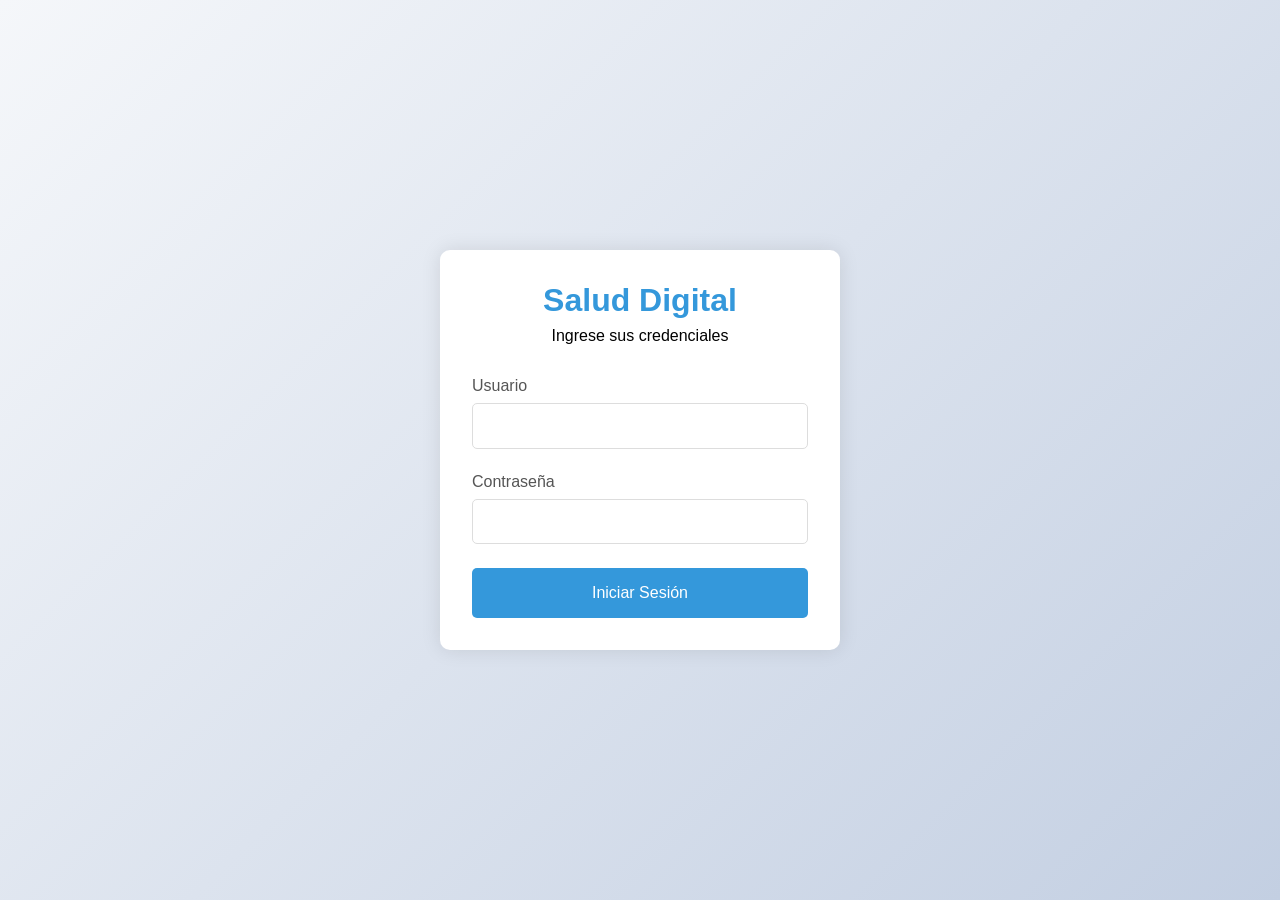
==== SaludDigital.WebApi/wwwroot/index.html @ 08c8d12f "ok" ====
﻿<!DOCTYPE html>
<html lang="es">
<head>
    <meta charset="UTF-8">
    <meta name="viewport" content="width=device-width, initial-scale=1.0">
    <title>Salud Digital - Login</title>
    <style>
        :root {
            --primary-color: #3498db;
            --error-color: #e74c3c;
            --success-color: #2ecc71;
        }

        * {
            margin: 0;
            padding: 0;
            box-sizing: border-box;
        }

        body {
            font-family: 'Segoe UI', Tahoma, Geneva, Verdana, sans-serif;
            background: linear-gradient(135deg, #f5f7fa 0%, #c3cfe2 100%);
            height: 100vh;
            display: flex;
            align-items: center;
            justify-content: center;
        }

        .login-container {
            background: white;
            padding: 2rem;
            border-radius: 10px;
            box-shadow: 0 0 20px rgba(0, 0, 0, 0.1);
            width: 100%;
            max-width: 400px;
        }

        .login-header {
            text-align: center;
            margin-bottom: 2rem;
        }

            .login-header h1 {
                color: var(--primary-color);
                font-size: 2rem;
                margin-bottom: 0.5rem;
            }

        .form-group {
            margin-bottom: 1.5rem;
        }

            .form-group label {
                display: block;
                margin-bottom: 0.5rem;
                color: #555;
            }

            .form-group input {
                width: 100%;
                padding: 0.8rem;
                border: 1px solid #ddd;
                border-radius: 5px;
                font-size: 1rem;
                transition: border-color 0.3s;
            }

                .form-group input:focus {
                    border-color: var(--primary-color);
                    outline: none;
                }

        .btn {
            width: 100%;
            padding: 1rem;
            background: var(--primary-color);
            color: white;
            border: none;
            border-radius: 5px;
            font-size: 1rem;
            cursor: pointer;
            transition: background 0.3s;
        }

            .btn:hover {
                background: #2980b9;
            }

        .message {
            padding: 0.75rem;
            border-radius: 4px;
            margin-bottom: 1rem;
            display: none;
        }

        #errorMessage {
            background-color: #fde8e8;
            color: var(--error-color);
            border: 1px solid #fbd5d5;
        }

        #successMessage {
            background-color: #def7ec;
            color: var(--success-color);
            border: 1px solid #bcf0da;
        }
    </style>
</head>
<body>
    <div class="login-container">
        <div class="login-header">
            <h1>Salud Digital</h1>
            <p>Ingrese sus credenciales</p>
        </div>

        <form id="loginForm">
            <div class="message" id="errorMessage"></div>
            <div class="message" id="successMessage"></div>

            <div class="form-group">
                <label for="username">Usuario</label>
                <input type="text" id="username" name="username" required>
            </div>

            <div class="form-group">
                <label for="password">Contraseña</label>
                <input type="password" id="password" name="password" required>
            </div>

            <button type="submit" class="btn">Iniciar Sesión</button>
        </form>
    </div>

    <script src="/js/sessionService.js"></script>
    <script src="/js/login.js"></script>
</body>
</html>
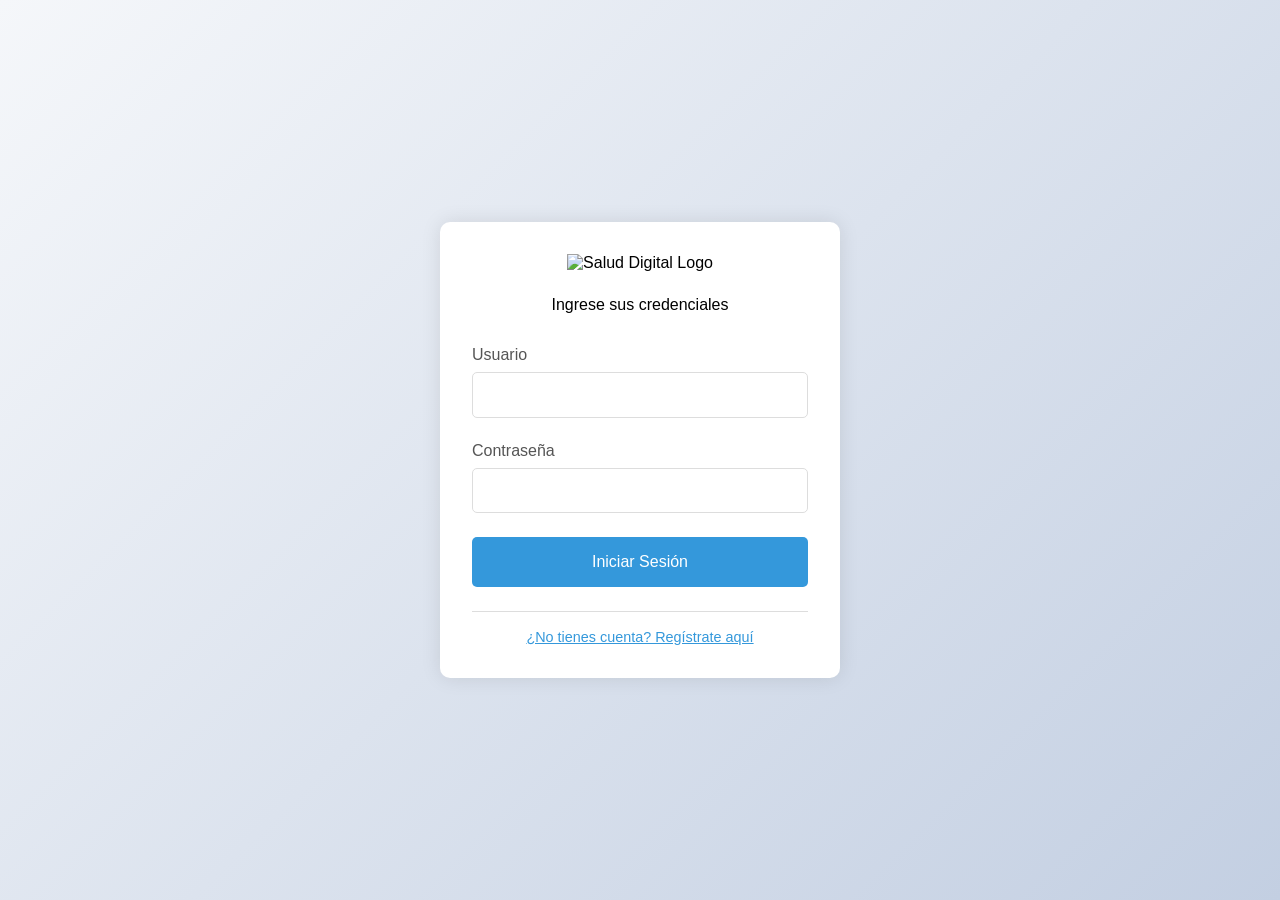
==== commit 8f959d84: "aa" ====
--- a/SaludDigital.WebApi/wwwroot/index.html
+++ b/SaludDigital.WebApi/wwwroot/index.html
@@ -40,11 +40,42 @@
             margin-bottom: 2rem;
         }
 
+        .login-header p {
+        color: var(--text-color);
+        font-size: 1rem;
+        margin-top: 0.5rem;
+        }
+        .login-logo {
+            width: 180px; /* O el tamaño que prefieras */
+            height: auto;
+            margin-bottom: 1rem;
+            object-fit: contain;
+        }
+
             .login-header h1 {
                 color: var(--primary-color);
                 font-size: 2rem;
                 margin-bottom: 0.5rem;
             }
+
+        .form-group select {
+            width: 100%;
+            padding: 8px 12px;
+            border: 1px solid #ddd;
+            border-radius: 4px;
+            font-size: 14px;
+            transition: border-color 0.3s;
+        }
+
+        .form-group select {
+            background-color: white;
+            cursor: pointer;
+            appearance: none;
+            background-image: url("data:image/svg+xml;charset=UTF-8,%3csvg xmlns='http://www.w3.org/2000/svg' viewBox='0 0 24 24' fill='none' stroke='currentColor' stroke-width='2' stroke-linecap='round' stroke-linejoin='round'%3e%3cpolyline points='6 9 12 15 18 9'%3e%3c/polyline%3e%3c/svg%3e");
+            background-repeat: no-repeat;
+            background-position: right 8px center;
+            background-size: 16px;
+        }
 
         .form-group {
             margin-bottom: 1.5rem;
@@ -104,34 +135,116 @@
             color: var(--success-color);
             border: 1px solid #bcf0da;
         }
+        .form-toggle {
+            text-align: center;
+            margin-top: 1rem;
+            padding-top: 1rem;
+            border-top: 1px solid #ddd;
+        }
+
+            .form-toggle button {
+                background: none;
+                border: none;
+                color: var(--primary-color);
+                cursor: pointer;
+                font-size: 0.9rem;
+                text-decoration: underline;
+            }
+
+                .form-toggle button:hover {
+                    color: #2980b9;
+                }
+
+        .form-container {
+            display: none;
+        }
+
+            .form-container.active {
+                display: block;
+            }
+
+        .password-requirements {
+            font-size: 0.8rem;
+            color: #666;
+            margin-top: 0.5rem;
+        }
+
+        .form-title {
+            text-align: center;
+            margin-bottom: 1.5rem;
+            color: var(--primary-color);
+        }
     </style>
 </head>
 <body>
     <div class="login-container">
+        <!-- Formulario de Login -->
+
         <div class="login-header">
-            <h1>Salud Digital</h1>
-            <p>Ingrese sus credenciales</p>
+            <img src="/src/logo.png" alt="Salud Digital Logo" class="login-logo">
+            <p id="formDescription">Ingrese sus credenciales</p>
         </div>
-
-        <form id="loginForm">
-            <div class="message" id="errorMessage"></div>
-            <div class="message" id="successMessage"></div>
-
-            <div class="form-group">
-                <label for="username">Usuario</label>
-                <input type="text" id="username" name="username" required>
-            </div>
-
-            <div class="form-group">
-                <label for="password">Contraseña</label>
-                <input type="password" id="password" name="password" required>
-            </div>
-
-            <button type="submit" class="btn">Iniciar Sesión</button>
-        </form>
-    </div>
+        <div id="sisas" class="form-container active">
+            <form id="loginForm" class="form-group">
+                <div class="message" id="errorMessage"></div>
+                <div class="message" id="successMessage"></div>
+                <div class="form-group">
+                    <label for="username">Usuario</label>
+                    <input type="text" id="username" name="username" required>
+                </div>
+                <div class="form-group">
+                    <label for="password">Contraseña</label>
+                    <input type="password" id="password" name="password" required>
+                </div>
+                <button type="submit" class="btn">Iniciar Sesión</button>
+            </form>
+            <div class="form-toggle">
+                <button type="button" onclick="toggleForm('register')">
+                    ¿No tienes cuenta? Regístrate aquí
+                </button>
+            </div>
+        </div>
+
+        <!-- Formulario de Registro -->
+        <div id="registerForm" class="form-container">
+            <div class="form-group">
+                <label for="regNombres">Nombres</label>
+                <input type="text" id="regNombres" required>
+            </div>
+            <div class="form-group">
+                <label for="regApellidos">Apellidos</label>
+                <input type="text" id="regApellidos" required>
+            </div>
+            <div class="form-group">
+                <label for="regSexo">Sexo</label>
+                <select id="regSexo" required>
+                    <option value="">Seleccionar</option>
+                    <option value="M">Masculino</option>
+                    <option value="F">Femenino</option>
+                    <option value="O">Otro</option>
+                </select>
+            </div>
+            <div class="form-group">
+                <label for="regUsername">Nombre de Usuario</label>
+                <input type="text" id="regUsername" required>
+            </div>
+            <div class="form-group">
+                <label for="regPassword">Contraseña</label>
+                <input type="password" id="regPassword" required>
+                <div class="password-requirements">
+                    La contraseña debe tener al menos 6 caracteres
+                </div>
+            </div>
+            <button type="button" class="btn" onclick="registrarUsuario()">Registrarse</button>
+            <div class="form-toggle">
+                <button type="button" onclick="toggleForm('login')">
+                    ¿Ya tienes cuenta? Inicia sesión aquí
+                </button>
+            </div>
+        </div>
 
     <script src="/js/sessionService.js"></script>
+    <script src="/js/auth.js"></script>
     <script src="/js/login.js"></script>
 </body>
 </html>
